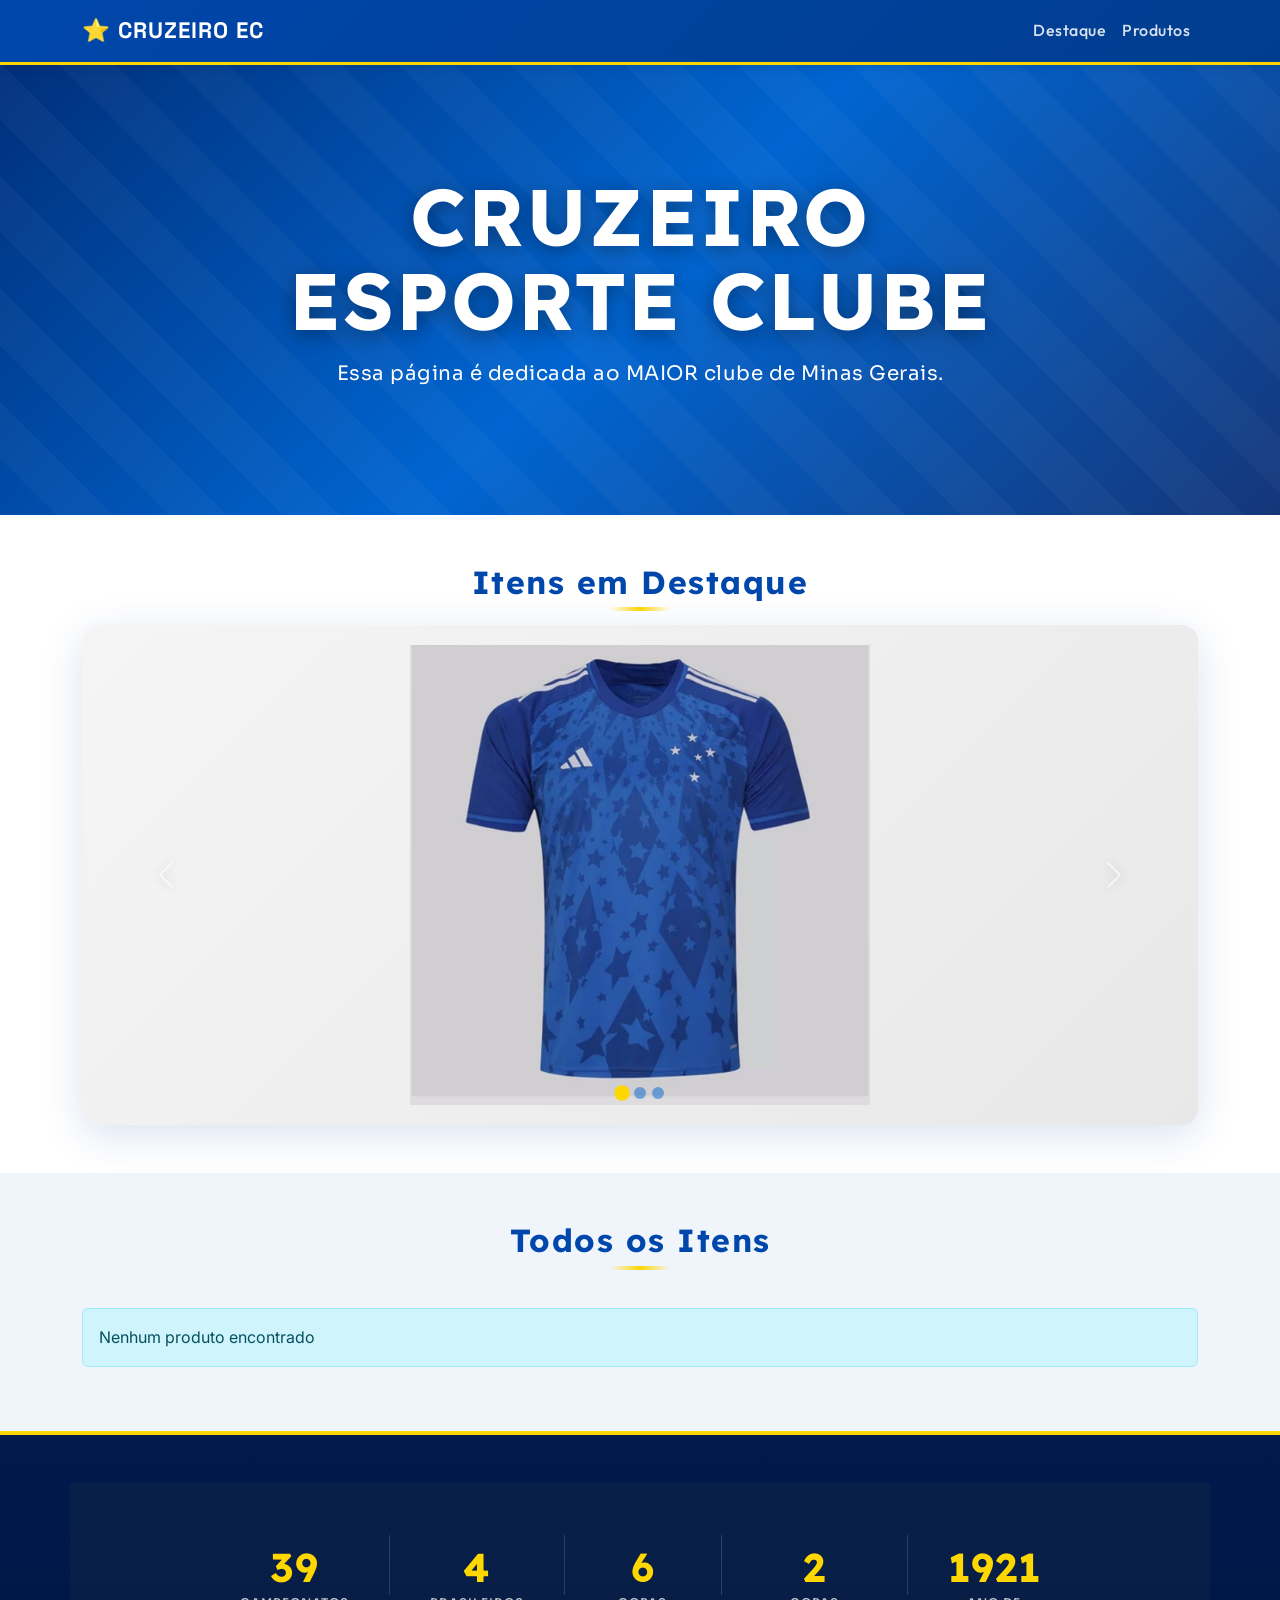
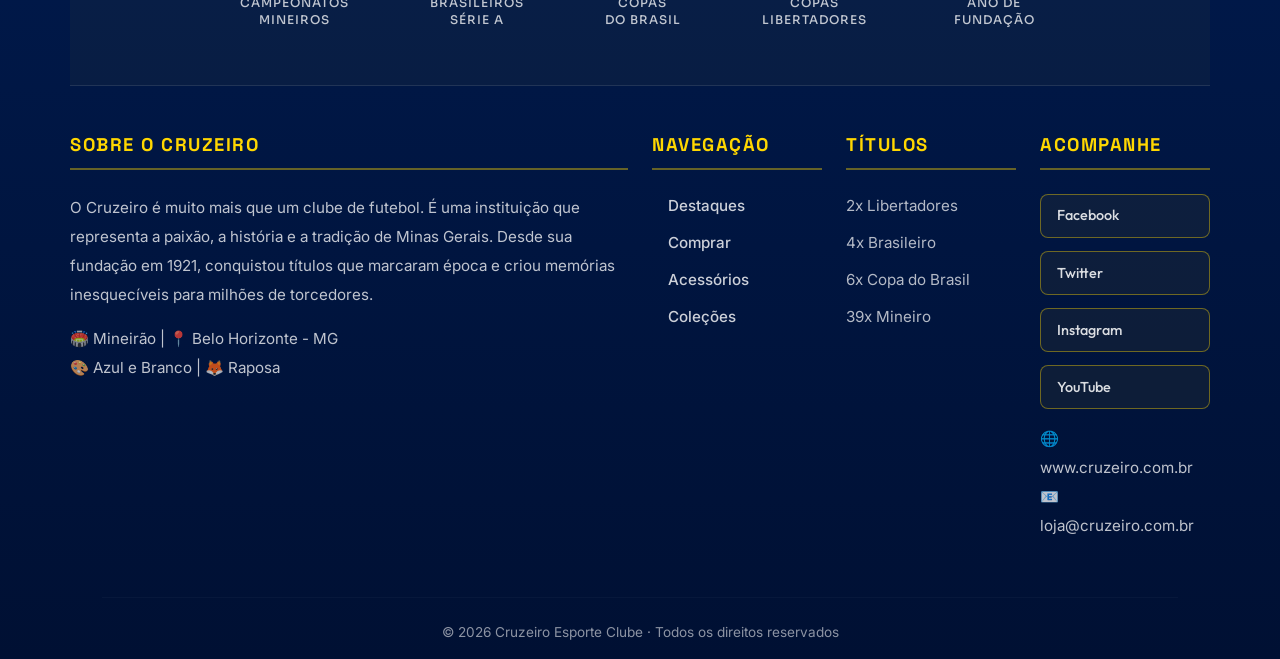
==== public copy/index.html @ ca990f00 "Trazendo Arquivos" ====
<!DOCTYPE html>
<html lang="pt-br">
<head>
    <meta charset="UTF-8">
    <meta name="viewport" content="width=device-width, initial-scale=1.0">
    <title>Cruzeiro Esporte Clube - Loja Oficial</title>
    <link href="https://cdn.jsdelivr.net/npm/bootstrap@5.3.8/dist/css/bootstrap.min.css" rel="stylesheet" integrity="sha384-sRIl4kxILFvY47J16cr9ZwB07vP4J8+LH7qKQnuqkuIAvNWLzeN8tE5YBujZqJLB" crossorigin="anonymous">
    <link href="https://fonts.googleapis.com/css2?family=Sora:wght@400;500;600;700&family=Outfit:wght@400;500;600;700&family=Lexend:wght@400;500;600;700&family=Inter:wght@300;400;500;600;700&family=Space+Grotesk:wght@400;500;600;700&display=swap" rel="stylesheet">
    <link rel="stylesheet" href="css/style.css">
</head>
<body>

    <!-- NAVBAR -->
    <nav class="navbar navbar-expand-lg navbar-dark sticky-top cz-navbar">
        <div class="container">
            <a class="navbar-brand fw-bold" href="#">⭐ CRUZEIRO EC</a>
            <button class="navbar-toggler" type="button" data-bs-toggle="collapse" data-bs-target="#navbarNav">
                <span class="navbar-toggler-icon"></span>
            </button>
            <div class="collapse navbar-collapse" id="navbarNav">
                <ul class="navbar-nav ms-auto">
                    <li class="nav-item"><a class="nav-link" href="#destaque">Destaque</a></li>
                    <li class="nav-item"><a class="nav-link" href="#produtos">Produtos</a></li>
                </ul>
            </div>
        </div>
    </nav>

    <!-- HERO -->
    <header class="cz-hero text-center text-white py-5">
        <div class="container py-4">
            <h1 class="display-3 fw-bold cz-title">CRUZEIRO<br>ESPORTE CLUBE</h1>
            <p class="lead mt-3 hero-sub">Essa página é dedicada ao MAIOR clube de Minas Gerais.</p>
        </div>
    </header>

    <main>

        <!-- DESTAQUE (CAROUSEL) -->
        <section id="destaque" class="py-5 cz-section-destaque">
            <div class="container">
                <h2 class="section-title text-center mb-4">Itens em Destaque</h2>
                <div id="carouselDestaque" class="carousel slide" data-bs-ride="carousel">
                    <div class="carousel-indicators">
                        <button type="button" data-bs-target="#carouselDestaque" data-bs-slide-to="0" class="active"></button>
                        <button type="button" data-bs-target="#carouselDestaque" data-bs-slide-to="1"></button>
                        <button type="button" data-bs-target="#carouselDestaque" data-bs-slide-to="2"></button>
                    </div>
                    <div class="carousel-inner">
                        <div class="carousel-item active carousel-bg-1">
                            <img src="img/cru24.png" class="d-block w-100" alt="Destaque 1">
                        </div>
                        <div class="carousel-item carousel-bg-2">
                            <img src="img/camiseta-retro-cruzeiro.jpeg" class="d-block w-100" alt="Destaque 2">
                        </div>
                        <div class="carousel-item carousel-bg-3">
                            <img src="img/moletom.png" class="d-block w-100" alt="Destaque 3">
                        </div>
                    </div>
                    <button class="carousel-control-prev" type="button" data-bs-target="#carouselDestaque" data-bs-slide="prev">
                        <span class="carousel-control-prev-icon"></span>
                    </button>
                    <button class="carousel-control-next" type="button" data-bs-target="#carouselDestaque" data-bs-slide="next">
                        <span class="carousel-control-next-icon"></span>
                    </button>
                </div>
            </div>
        </section>

        <!-- PRODUTOS -->
        <section id="produtos" class="py-5 cz-section-light">
            <div class="container">
                <h2 class="section-title text-center mb-5">Todos os Itens</h2>
                <div id="gridProdutos" class="row g-4">
                    <!-- Produtos serão carregados aqui pelo JavaScript -->
                </div>
            </div>
        </section>

    </main>

    <!-- FOOTER -->
    <footer class="cz-footer text-white pt-5 pb-3">
        <div class="container">
            <div class="footer-trophy-bar d-flex flex-wrap justify-content-center gap-4 mb-5">
                <div class="footer-trophy-item text-center">
                    <span class="footer-trophy-num">39</span>
                    <span class="footer-trophy-label">Campeonatos<br>Mineiros</span>
                </div>
                <div class="footer-trophy-divider"></div>
                <div class="footer-trophy-item text-center">
                    <span class="footer-trophy-num">4</span>
                    <span class="footer-trophy-label">Brasileiros<br>Série A</span>
                </div>
                <div class="footer-trophy-divider"></div>
                <div class="footer-trophy-item text-center">
                    <span class="footer-trophy-num">6</span>
                    <span class="footer-trophy-label">Copas<br>do Brasil</span>
                </div>
                <div class="footer-trophy-divider"></div>
                <div class="footer-trophy-item text-center">
                    <span class="footer-trophy-num">2</span>
                    <span class="footer-trophy-label">Copas<br>Libertadores</span>
                </div>
                <div class="footer-trophy-divider"></div>
                <div class="footer-trophy-item text-center">
                    <span class="footer-trophy-num">1921</span>
                    <span class="footer-trophy-label">Ano de<br>Fundação</span>
                </div>
            </div>

            <div class="row g-4 mb-4">
                <div class="col-md-6">
                    <h6 class="footer-col-title">Sobre o Cruzeiro</h6>
                    <p class="footer-text">
                        O Cruzeiro é muito mais que um clube de futebol. É uma instituição que representa a paixão, a história e a tradição de Minas Gerais. Desde sua fundação em 1921, conquistou títulos que marcaram época e criou memórias inesquecíveis para milhões de torcedores.
                    </p>
                    <p class="footer-text">
                        🏟️ Mineirão | 📍 Belo Horizonte - MG<br>
                        🎨 Azul e Branco | 🦊 Raposa
                    </p>
                </div>
                <div class="col-md-2">
                    <h6 class="footer-col-title">Navegação</h6>
                    <ul class="footer-links-list">
                        <li><a href="#destaque">Destaques</a></li>
                        <li><a href="#produtos">Comprar</a></li>
                        <li><a href="#produtos">Acessórios</a></li>
                        <li><a href="#produtos">Coleções</a></li>
                    </ul>
                </div>
                <div class="col-md-2">
                    <h6 class="footer-col-title">Títulos</h6>
                    <ul class="footer-links-list">
                        <li>2x Libertadores</li>
                        <li>4x Brasileiro</li>
                        <li>6x Copa do Brasil</li>
                        <li>39x Mineiro</li>
                    </ul>
                </div>
                <div class="col-md-2">
                    <h6 class="footer-col-title">Acompanhe</h6>
                    <div class="footer-social-row mb-3">
                        <a href="https://www.facebook.com/Cruzeiro" target="_blank" class="footer-social-btn">Facebook</a>
                        <a href="https://twitter.com/Cruzeiro" target="_blank" class="footer-social-btn">Twitter</a>
                        <a href="https://www.instagram.com/cruzeiro" target="_blank" class="footer-social-btn">Instagram</a>
                        <a href="https://www.youtube.com/@CruzeiroEC" target="_blank" class="footer-social-btn">YouTube</a>
                    </div>
                    <p class="footer-text">
                        🌐 www.cruzeiro.com.br<br>
                        📧 loja@cruzeiro.com.br
                    </p>
                </div>
            </div>

            <hr class="footer-hr">
            <div class="text-center">
                <p class="footer-copy mb-0">© 2026 Cruzeiro Esporte Clube · Todos os direitos reservados</p>
            </div>
        </div>
    </footer>

    <!-- Modal do Carrinho -->
    <div class="modal fade" id="modalProduto" tabindex="-1">
        <div class="modal-dialog">
            <div class="modal-content">
                <div class="modal-header">
                    <h5 class="modal-title" id="modalTitulo"></h5>
                    <button type="button" class="btn-close" data-bs-dismiss="modal"></button>
                </div>
                <div class="modal-body">
                    <img id="modalImagem" src="" alt="" class="w-100 mb-3 rounded">
                    <p id="modalDescricao"></p>
                    <p class="fw-bold">Preço: R$ <span id="modalPreco"></span></p>
                    <label class="form-label">Tamanho:</label>
                    <select id="modalTamanho" class="form-select mb-3"></select>
                    <label class="form-label">Quantidade:</label>
                    <input id="modalQuantidade" type="number" class="form-control" value="1" min="1">
                </div>
                <div class="modal-footer">
                    <button type="button" class="btn btn-secondary" data-bs-dismiss="modal">Fechar</button>
                    <button type="button" class="btn btn-primary" onclick="adicionarAoCarrinho()">Adicionar ao Carrinho</button>
                </div>
            </div>
        </div>
    </div>

    <script src="https://cdn.jsdelivr.net/npm/bootstrap@5.3.8/dist/js/bootstrap.bundle.min.js" integrity="sha384-FKyoEForCGlyvwx9Hj09JcYn3nv7wiPVlz7YYwJrWVcXK/BmnVDxM+D2scQbITxI" crossorigin="anonymous"></script>
    <script src="js/script.js"></script>
</body>
</html>
---- public copy/css/style.css ----
@import url('https://fonts.googleapis.com/css2?family=Sora:wght@400;500;600;700&family=Outfit:wght@400;500;600;700&family=Lexend:wght@400;500;600;700&family=Inter:wght@300;400;500;600;700&family=Space+Grotesk:wght@400;500;600;700&display=swap');

* {
    margin: 0;
    padding: 0;
    box-sizing: border-box;
}

html {
    scroll-behavior: smooth;
}

body {
    font-family: 'Inter', sans-serif;
    color: #333;
    line-height: 1.6;
}

/* ── NAVBAR ─────────────────────────────── */
.cz-navbar {
    background: linear-gradient(135deg, #0047AB 0%, #003d8f 100%);
    border-bottom: 3px solid #FFD700;
    box-shadow: 0 2px 10px rgba(0, 0, 0, 0.1);
    backdrop-filter: blur(10px);
}

.cz-navbar .navbar-brand {
    font-family: 'Space Grotesk', sans-serif;
    font-size: 1.4rem;
    letter-spacing: 1px;
    color: #fff !important;
    transition: transform 0.3s ease;
    font-weight: 700;
}

.cz-navbar .navbar-brand:hover {
    transform: scale(1.05);
}

.cz-navbar .nav-link {
    font-family: 'Outfit', sans-serif;
    font-size: 1rem;
    letter-spacing: 0.5px;
    color: rgba(255,255,255,0.85) !important;
    transition: all 0.3s ease;
    position: relative;
    font-weight: 500;
}

.cz-navbar .nav-link::after {
    content: '';
    position: absolute;
    width: 0;
    height: 2px;
    bottom: -5px;
    left: 0;
    background-color: #FFD700;
    transition: width 0.3s ease;
}

.cz-navbar .nav-link:hover {
    color: #FFD700 !important;
}

.cz-navbar .nav-link:hover::after {
    width: 100%;
}

/* ── HERO ────────────────────────────────── */
.cz-hero {
    background: linear-gradient(135deg, #002f7a 0%, #0065D1 50%, #153679 100%);
    min-height: 50vh;
    display: flex;
    align-items: center;
    position: relative;
    overflow: hidden;
}

.cz-hero::before {
    content: '';
    position: absolute;
    inset: 0;
    background: repeating-linear-gradient(
        45deg,
        transparent,
        transparent 40px,
        rgba(255,255,255,0.03) 40px,
        rgba(255,255,255,0.03) 80px
    );
}

.cz-title {
    font-family: 'Lexend', sans-serif;
    font-size: clamp(2.5rem, 8vw, 5rem);
    font-weight: 700;
    letter-spacing: 2px;
    line-height: 1.05;
    text-shadow: 0 4px 20px rgba(0,0,0,0.4);
    animation: slideInDown 0.8s ease-out;
}

.hero-sub {
    font-family: 'Sora', sans-serif;
    opacity: 0.8;
    letter-spacing: 0.5px;
    animation: slideInUp 0.8s ease-out 0.2s both;
    font-weight: 400;
}

@keyframes slideInDown {
    from {
        opacity: 0;
        transform: translateY(-30px);
    }
    to {
        opacity: 1;
        transform: translateY(0);
    }
}

@keyframes slideInUp {
    from {
        opacity: 0;
        transform: translateY(30px);
    }
    to {
        opacity: 1;
        transform: translateY(0);
    }
}

/* ── SECTIONS ────────────────────────────── */
.cz-section-light {
    background-color: #f0f5fc;
}

.cz-section-intro {
    background: linear-gradient(135deg, #e8f1f8 0%, #f0f5fc 100%);
    padding: 3rem 0;
}

.intro-box {
    background: linear-gradient(135deg, #4a90e2 0%, #357abd 100%);
    border: none;
    border-radius: 16px;
    box-shadow: 0 12px 30px rgba(74, 144, 226, 0.2);
    transition: transform 0.3s ease, box-shadow 0.3s ease;
}

.intro-box:hover {
    transform: translateY(-5px);
    box-shadow: 0 16px 40px rgba(74, 144, 226, 0.3);
}

.intro-title {
    font-family: 'Space Grotesk', sans-serif;
    font-size: 1.5rem;
    color: white;
    font-weight: 700;
    letter-spacing: 1.5px;
}

.intro-text {
    font-family: 'Inter', sans-serif;
    font-size: 1rem;
    color: rgba(255,255,255,0.95);
    line-height: 1.8;
    font-weight: 400;
}

/* ── DESTAQUE (CAROUSEL) ─────────────────── */
.cz-section-destaque {
    background-color: white;
    padding: 3rem 0;
}

.carousel {
    border-radius: 16px;
    overflow: hidden;
    box-shadow: 0 10px 40px rgba(0,65,171,0.15);
    transition: transform 0.3s ease;
    background: transparent;
}

.carousel:hover {
    transform: scale(1.01);
}

.carousel-inner {
    background: transparent;
}

.carousel-item {
    background: transparent;
}

.carousel-bg-1 {
    background: linear-gradient(135deg, #f5f5f5 0%, #e8e8e8 100%);
}

.carousel-bg-2 {
    background: linear-gradient(135deg, #e8f0f8 0%, #f0f5fc 100%);
}

.carousel-bg-3 {
    background: linear-gradient(135deg, #f8f0e8 0%, #faf5f0 100%);
}

.carousel-inner img {
    height: 500px;
    object-fit: contain;
    background: transparent;
    padding: 20px;
}

.carousel-indicators [data-bs-target] {
    background-color: #0065D1;
    border-radius: 50%;
    width: 12px;
    height: 12px;
    transition: all 0.3s ease;
}

.carousel-indicators [data-bs-target].active {
    background-color: #FFD700;
    transform: scale(1.3);
}

.carousel-control-prev-icon,
.carousel-control-next-icon {
    filter: drop-shadow(0 0 5px rgba(0, 0, 0, 0.3));
}

/* ── HISTÓRIA ────────────────────────────── */
.cz-section-historia {
    background: linear-gradient(160deg, #002f7a, #0047AB);
    padding: 3rem 0;
    position: relative;
    overflow: hidden;
}

.cz-section-historia::before {
    content: '';
    position: absolute;
    inset: 0;
    background: repeating-linear-gradient(
        -45deg,
        transparent,
        transparent 40px,
        rgba(255,215,0,0.03) 40px,
        rgba(255,215,0,0.03) 80px
    );
}

.historia-text {
    font-family: 'Inter', sans-serif;
    font-size: 1rem;
    line-height: 1.8;
    opacity: 0.95;
    position: relative;
    z-index: 1;
    font-weight: 400;
}

/* ── PRODUTOS ────────────────────────────── */
.section-title {
    font-family: 'Lexend', sans-serif;
    font-size: 2rem;
    font-weight: 700;
    color: #0047AB;
    letter-spacing: 1.5px;
    margin-bottom: 2rem;
    position: relative;
    display: inline-block;
    width: 100%;
}

.section-title::after {
    content: '';
    position: absolute;
    bottom: -10px;
    left: 50%;
    transform: translateX(-50%);
    width: 60px;
    height: 4px;
    background: linear-gradient(90deg, transparent, #FFD700, transparent);
    border-radius: 2px;
}

.product-card {
    background: white;
    border: 2px solid #d0e2f7;
    border-radius: 12px;
    overflow: hidden;
    transition: transform 0.3s, box-shadow 0.3s, border-color 0.3s;
    box-shadow: 0 4px 16px rgba(0,65,171,0.08);
}

.product-card:hover {
    transform: translateY(-8px);
    box-shadow: 0 12px 30px rgba(0,65,171,0.15);
    border-color: #0065D1;
}

.product-image {
    width: 100%;
    height: 250px;
    object-fit: cover;
    background-color: #f0f5fc;
}

.product-body {
    padding: 1.5rem;
}

.product-name {
    font-family: 'Space Grotesk', sans-serif;
    font-size: 1.1rem;
    font-weight: 600;
    color: #0047AB;
    margin-bottom: 0.5rem;
    letter-spacing: 0.5px;
}

.product-description {
    font-family: 'Inter', sans-serif;
    font-size: 0.9rem;
    color: #666;
    margin-bottom: 1rem;
    line-height: 1.5;
    font-weight: 400;
}

.product-price {
    font-family: 'Space Grotesk', sans-serif;
    font-size: 1.8rem;
    font-weight: 700;
    color: #0065D1;
    margin-bottom: 1rem;
    letter-spacing: 0.5px;
}

.product-btn {
    width: 100%;
    background: linear-gradient(135deg, #0065D1, #004a9a);
    color: white;
    border: none;
    padding: 0.7rem;
    border-radius: 8px;
    font-family: 'Outfit', sans-serif;
    font-size: 0.95rem;
    font-weight: 600;
    cursor: pointer;
    transition: background-color 0.2s, transform 0.2s;
    letter-spacing: 0.5px;
}

.product-btn:hover {
    background-color: #0047AB;
    transform: scale(1.02);
}

/* ── SOBRE ───────────────────────────────── */
.cz-section-sobre {
    background-color: #f0f5fc;
}

.sobre-box {
    background: white;
    border: 2px solid #d0e2f7;
    border-radius: 12px;
    box-shadow: 0 4px 16px rgba(0,65,171,0.08);
}

.sobre-subtitle {
    font-family: 'Space Grotesk', sans-serif;
    font-size: 1.2rem;
    color: #0065D1;
    font-weight: 600;
    letter-spacing: 0.5px;
}

.sobre-text {
    font-family: 'Inter', sans-serif;
    font-size: 0.95rem;
    color: #333;
    line-height: 1.8;
    font-weight: 400;
}

.social-links {
    display: flex;
    flex-direction: column;
    gap: 1rem;
}

.social-link {
    font-family: 'Outfit', sans-serif;
    display: inline-block;
    padding: 0.7rem 1rem;
    background: linear-gradient(135deg, #0065D1, #004a9a);
    color: white;
    text-decoration: none;
    border-radius: 8px;
    transition: all 0.3s ease;
    text-align: center;
    font-weight: 500;
    letter-spacing: 0.5px;
}

.social-link:hover {
    background-color: #0047AB;
    transform: translateX(5px);
    text-decoration: none;
    color: white;
}

/* ── FOOTER ──────────────────────────────── */
.cz-footer {
    background: linear-gradient(180deg, #001a4d 0%, #001033 100%);
    border-top: 4px solid #FFD700;
}

.cz-footer .container {
    padding: 0;
}

/* Faixa de troféus */
.footer-trophy-bar {
    border-bottom: 1px solid rgba(255,255,255,0.1);
    padding: 3rem 2rem 2.5rem;
    background: rgba(255, 215, 0, 0.03);
}

.footer-trophy-item {
    display: flex;
    flex-direction: column;
    align-items: center;
    gap: 8px;
    min-width: 100px;
    transition: all 0.3s ease;
    padding: 1rem;
    border-radius: 12px;
}

.footer-trophy-item:hover {
    transform: translateY(-8px) scale(1.08);
    background: rgba(255, 215, 0, 0.1);
}

.footer-trophy-num {
    font-family: 'Lexend', sans-serif;
    font-size: 2.5rem;
    font-weight: 700;
    color: #FFD700;
    line-height: 1;
    letter-spacing: 1px;
}

.footer-trophy-label {
    font-family: 'Sora', sans-serif;
    font-size: 0.75rem;
    color: rgba(255,255,255,0.75);
    text-align: center;
    text-transform: uppercase;
    letter-spacing: 1px;
    line-height: 1.4;
    font-weight: 500;
}

.footer-trophy-divider {
    width: 1px;
    background: rgba(255,255,255,0.15);
    align-self: stretch;
    margin: 4px 0;
    height: 60px;
}

/* Seção Principal do Footer */
.footer-main-content {
    padding: 3.5rem 2rem;
}

/* Colunas */
.footer-col-title {
    font-family: 'Space Grotesk', sans-serif;
    font-size: 1.15rem;
    font-weight: 700;
    color: #FFD700;
    letter-spacing: 1.5px;
    text-transform: uppercase;
    margin-bottom: 1.5rem;
    padding-bottom: 0.75rem;
    border-bottom: 2px solid rgba(255,215,0,0.4);
    display: flex;
    align-items: center;
    gap: 0.5rem;
}

.footer-text {
    font-family: 'Inter', sans-serif;
    font-size: 0.95rem;
    color: rgba(255,255,255,0.75);
    line-height: 1.9;
    margin-bottom: 1rem;
    font-weight: 400;
}

.footer-text strong {
    color: #FFD700;
    font-weight: 600;
}

.footer-info-item {
    display: flex;
    align-items: center;
    gap: 0.8rem;
    margin-bottom: 0.8rem;
    font-family: 'Inter', sans-serif;
    font-size: 0.95rem;
    color: rgba(255,255,255,0.75);
}

.footer-info-item strong {
    color: #FFD700;
    min-width: 80px;
    font-weight: 600;
}

.footer-links-list {
    list-style: none;
    padding: 0;
    margin: 0;
    display: flex;
    flex-direction: column;
    gap: 0.8rem;
}

.footer-links-list li {
    font-family: 'Inter', sans-serif;
    font-size: 0.95rem;
    color: rgba(255,255,255,0.7);
    line-height: 1.6;
    transition: all 0.3s ease;
    font-weight: 400;
}

.footer-links-list li a {
    color: rgba(255,255,255,0.8);
    text-decoration: none;
    transition: all 0.3s ease;
    position: relative;
    display: inline-block;
    font-weight: 500;
}

.footer-links-list li a::before {
    content: '▶';
    opacity: 0;
    margin-right: 6px;
    transition: opacity 0.3s ease;
    font-size: 0.7rem;
    color: #FFD700;
}

.footer-links-list li a:hover {
    color: #FFD700;
    padding-left: 8px;
}

.footer-links-list li a:hover::before {
    opacity: 1;
}

/* Redes sociais */
.footer-social-row {
    display: flex;
    flex-direction: column;
    gap: 0.8rem;
}

.footer-social-btn {
    font-family: 'Outfit', sans-serif;
    font-size: 0.9rem;
    color: rgba(255,255,255,0.85);
    text-decoration: none;
    padding: 0.6rem 1rem;
    border: 1.5px solid rgba(255,215,0,0.4);
    border-radius: 8px;
    transition: all 0.3s ease;
    display: inline-block;
    font-weight: 500;
    background: rgba(255,215,0,0.05);
}

.footer-social-btn:hover {
    background: rgba(255,215,0,0.15);
    border-color: #FFD700;
    color: #FFD700;
    transform: translateX(6px);
    box-shadow: 0 4px 15px rgba(255, 215, 0, 0.2);
}

.footer-site-contact {
    display: flex;
    flex-direction: column;
    gap: 0.6rem;
    margin-top: 1.2rem;
}

.footer-site-link {
    color: #90b8e8;
    text-decoration: none;
    transition: all 0.3s ease;
    font-weight: 500;
    display: inline-flex;
    align-items: center;
    gap: 0.4rem;
    font-family: 'Inter', sans-serif;
}

.footer-site-link:hover {
    color: #FFD700;
    transform: translateX(4px);
}

/* Rodapé base */
.footer-hr {
    border-color: rgba(255,255,255,0.1);
    margin: 2.5rem 2rem 1.5rem;
}

.footer-bottom {
    padding: 1.5rem 2rem;
    background: rgba(0, 0, 0, 0.3);
}

.footer-copy {
    font-family: 'Inter', sans-serif;
    font-size: 0.85rem;
    color: rgba(255,255,255,0.55);
    font-weight: 400;
}

/* ── MODAL ───────────────────────────────── */
.modal-content {
    border-radius: 12px;
    border: 2px solid #d0e2f7;
}

.modal-header {
    background-color: #0065D1;
    color: white;
}

.modal-title {
    font-family: 'Space Grotesk', sans-serif;
    font-weight: 600;
    letter-spacing: 0.5px;
}

.form-label {
    font-family: 'Outfit', sans-serif;
    color: #0047AB;
    font-weight: 600;
    letter-spacing: 0.3px;
}

.form-select, .form-control {
    border-color: #d0e2f7;
    font-family: 'Inter', sans-serif;
}

.form-select:focus, .form-control:focus {
    border-color: #0065D1;
    box-shadow: 0 0 0 0.2rem rgba(0, 101, 209, 0.25);
}

.btn-primary {
    background-color: #0065D1;
    border-color: #0065D1;
    font-family: 'Outfit', sans-serif;
    font-weight: 600;
}

.btn-primary:hover {
    background-color: #0047AB;
    border-color: #0047AB;
}

/* ── RESPONSIVE ──────────────────────────── */
@media (max-width: 768px) {
    .carousel-inner img {
        height: 350px;
    }

    .section-title {
        font-size: 1.6rem;
    }

    .product-price {
        font-size: 1.5rem;
    }

    .footer-trophy-bar {
        padding: 2rem 1rem;
    }

    .footer-trophy-item {
        min-width: 80px;
        padding: 0.75rem;
    }

    .footer-main-content {
        padding: 2.5rem 1rem;
    }

    .footer-trophy-num {
        font-size: 2rem;
    }

    .footer-col-title {
        font-size: 1rem;
    }

    .footer-text {
        font-size: 0.9rem;
    }
}

@media (max-width: 576px) {
    .cz-title {
        letter-spacing: 1px;
    }

    .carousel-inner img {
        height: 280px;
    }

    .intro-title {
        font-size: 1.2rem;
    }

    .intro-text {
        font-size: 0.9rem;
    }

    .section-title {
        font-size: 1.4rem;
    }

    .historia-text {
        font-size: 0.85rem;
    }

    .footer-trophy-divider {
        display: none;
    }

    .footer-trophy-item {
        min-width: 70px;
        padding: 0.5rem;
    }

    .footer-trophy-num {
        font-size: 1.8rem;
    }

    .footer-trophy-label {
        font-size: 0.65rem;
    }

    .footer-col-title {
        font-size: 0.95rem;
        margin-bottom: 1rem;
    }

    .footer-text {
        font-size: 0.85rem;
    }

    .footer-bottom {
        padding: 1rem;
        text-align: center;
    }

    .footer-copy {
        font-size: 0.75rem;
    }
}

/* ── SCROLL BAR ──────────────────────────── */
::-webkit-scrollbar {
    width: 8px;
}

::-webkit-scrollbar-track {
    background: #f0f5fc;
}

::-webkit-scrollbar-thumb {
    background: #0065D1;
    border-radius: 4px;
}

::-webkit-scrollbar-thumb:hover {
    background: #0047AB;
}
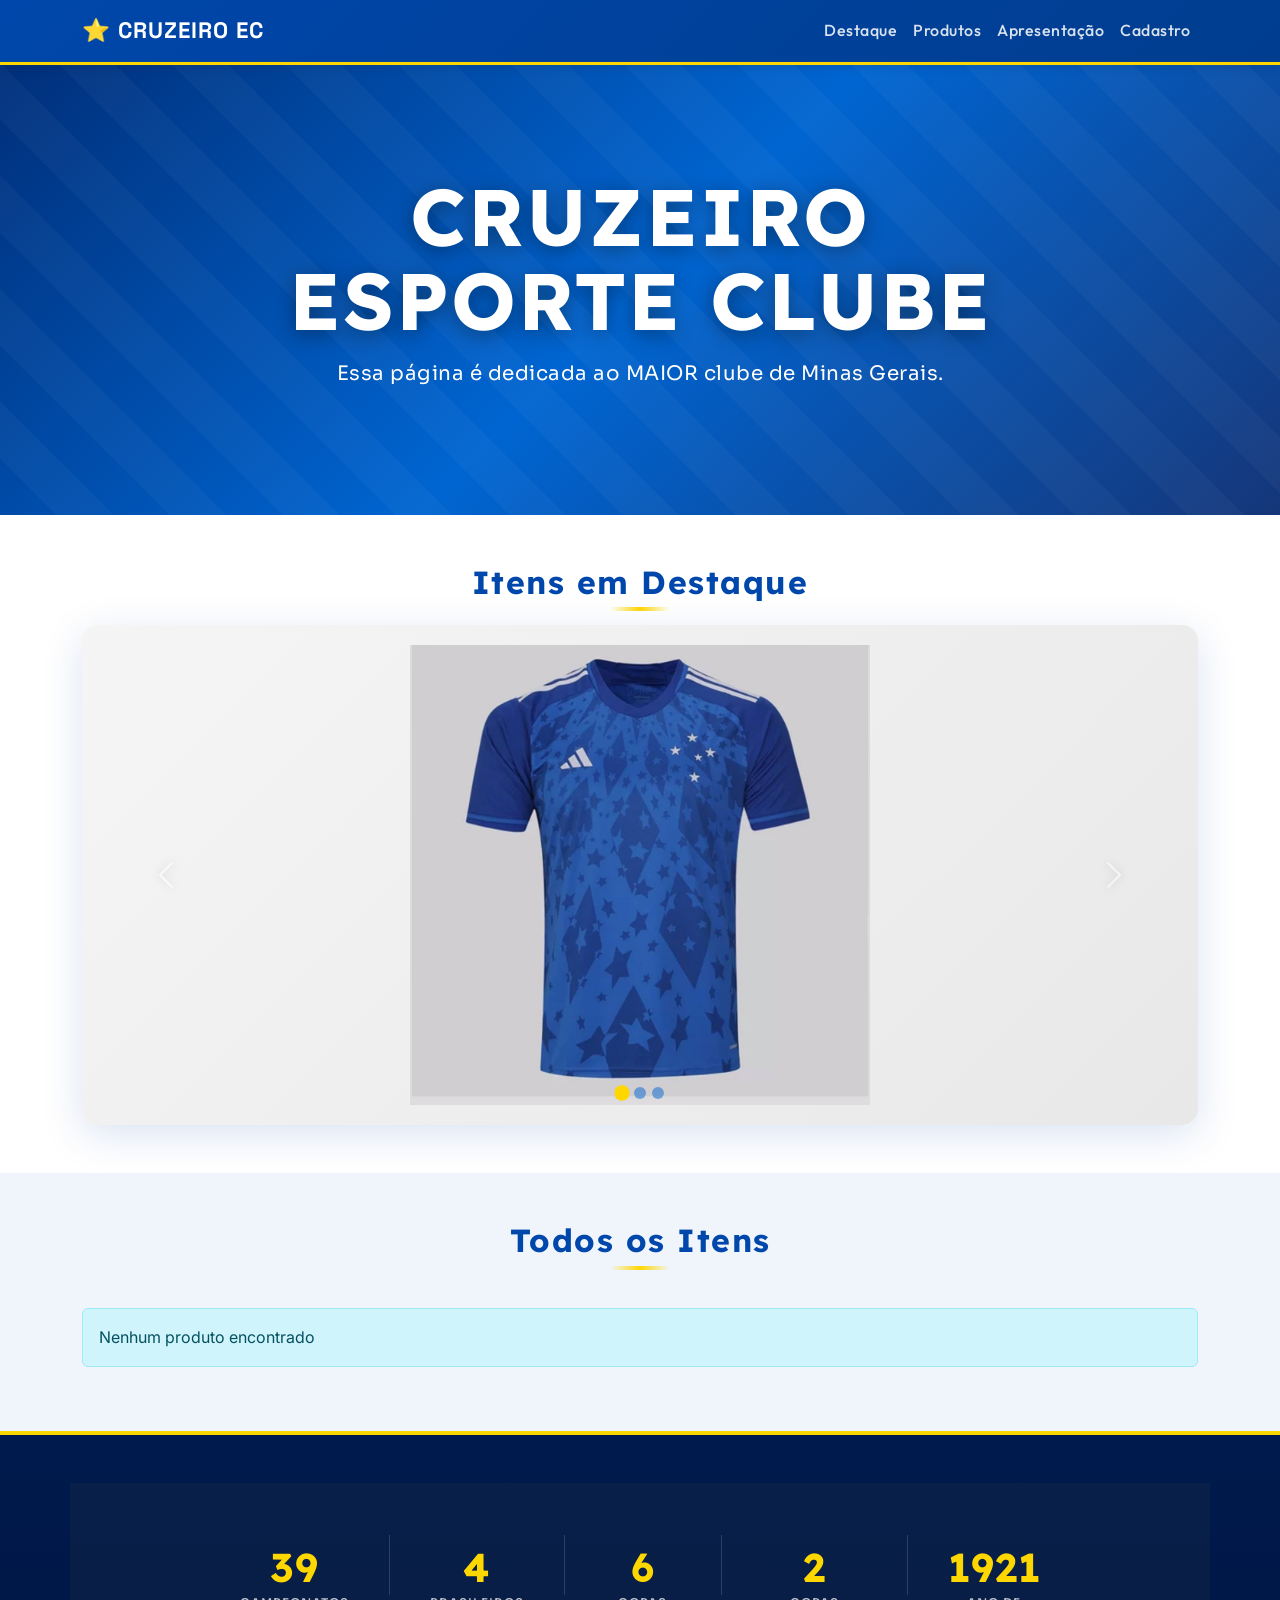
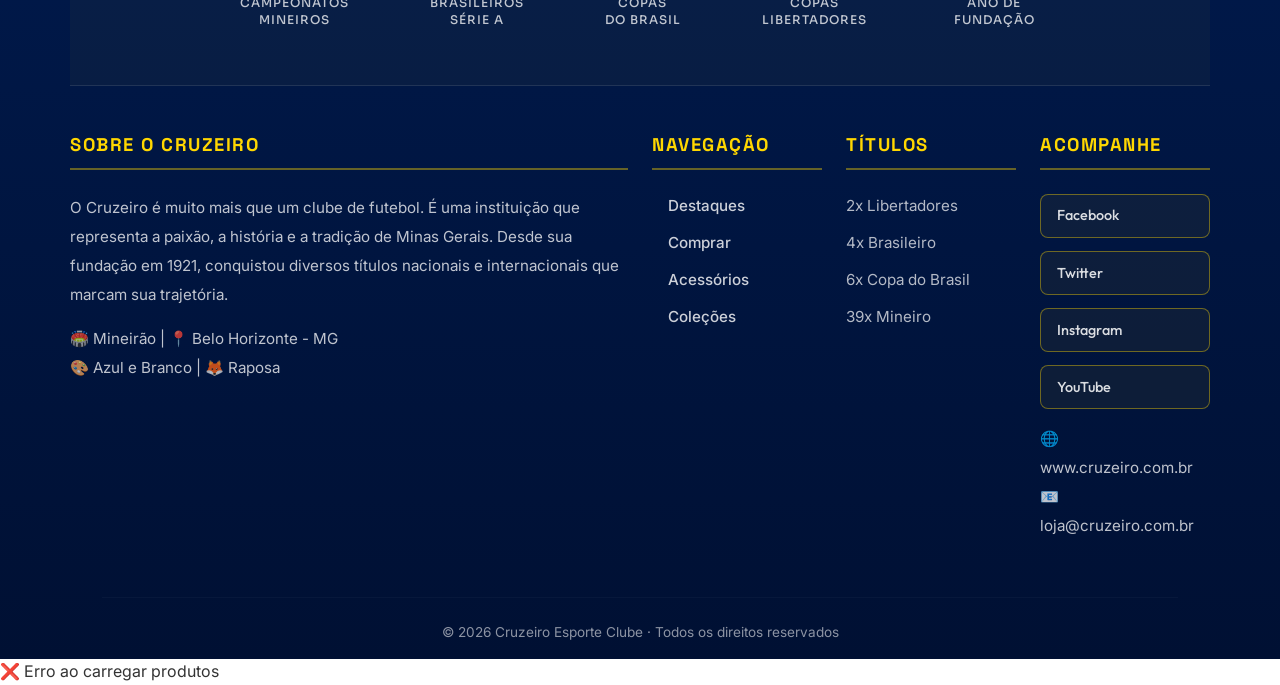
==== commit 5347ced1: "Semana 14" ====
--- a/public copy/index.html
+++ b/public copy/index.html
@@ -21,6 +21,8 @@
                 <ul class="navbar-nav ms-auto">
                     <li class="nav-item"><a class="nav-link" href="#destaque">Destaque</a></li>
                     <li class="nav-item"><a class="nav-link" href="#produtos">Produtos</a></li>
+                    <li class="nav-item"><a class="nav-link" href="apresentacao.html">Apresentação</a></li>
+                    <li class="nav-item"><a class="nav-link" href="cadastro_produtos.html">Cadastro</a></li>
                 </ul>
             </div>
         </div>
@@ -113,7 +115,7 @@
                 <div class="col-md-6">
                     <h6 class="footer-col-title">Sobre o Cruzeiro</h6>
                     <p class="footer-text">
-                        O Cruzeiro é muito mais que um clube de futebol. É uma instituição que representa a paixão, a história e a tradição de Minas Gerais. Desde sua fundação em 1921, conquistou títulos que marcaram época e criou memórias inesquecíveis para milhões de torcedores.
+                        O Cruzeiro é muito mais que um clube de futebol. É uma instituição que representa a paixão, a história e a tradição de Minas Gerais. Desde sua fundação em 1921, conquistou diversos títulos nacionais e internacionais que marcam sua trajetória.
                     </p>
                     <p class="footer-text">
                         🏟️ Mineirão | 📍 Belo Horizonte - MG<br>
@@ -185,6 +187,8 @@
         </div>
     </div>
 
+    <div class="cz-toast" id="czToast"></div>
+
     <script src="https://cdn.jsdelivr.net/npm/bootstrap@5.3.8/dist/js/bootstrap.bundle.min.js" integrity="sha384-FKyoEForCGlyvwx9Hj09JcYn3nv7wiPVlz7YYwJrWVcXK/BmnVDxM+D2scQbITxI" crossorigin="anonymous"></script>
     <script src="js/script.js"></script>
 </body>
